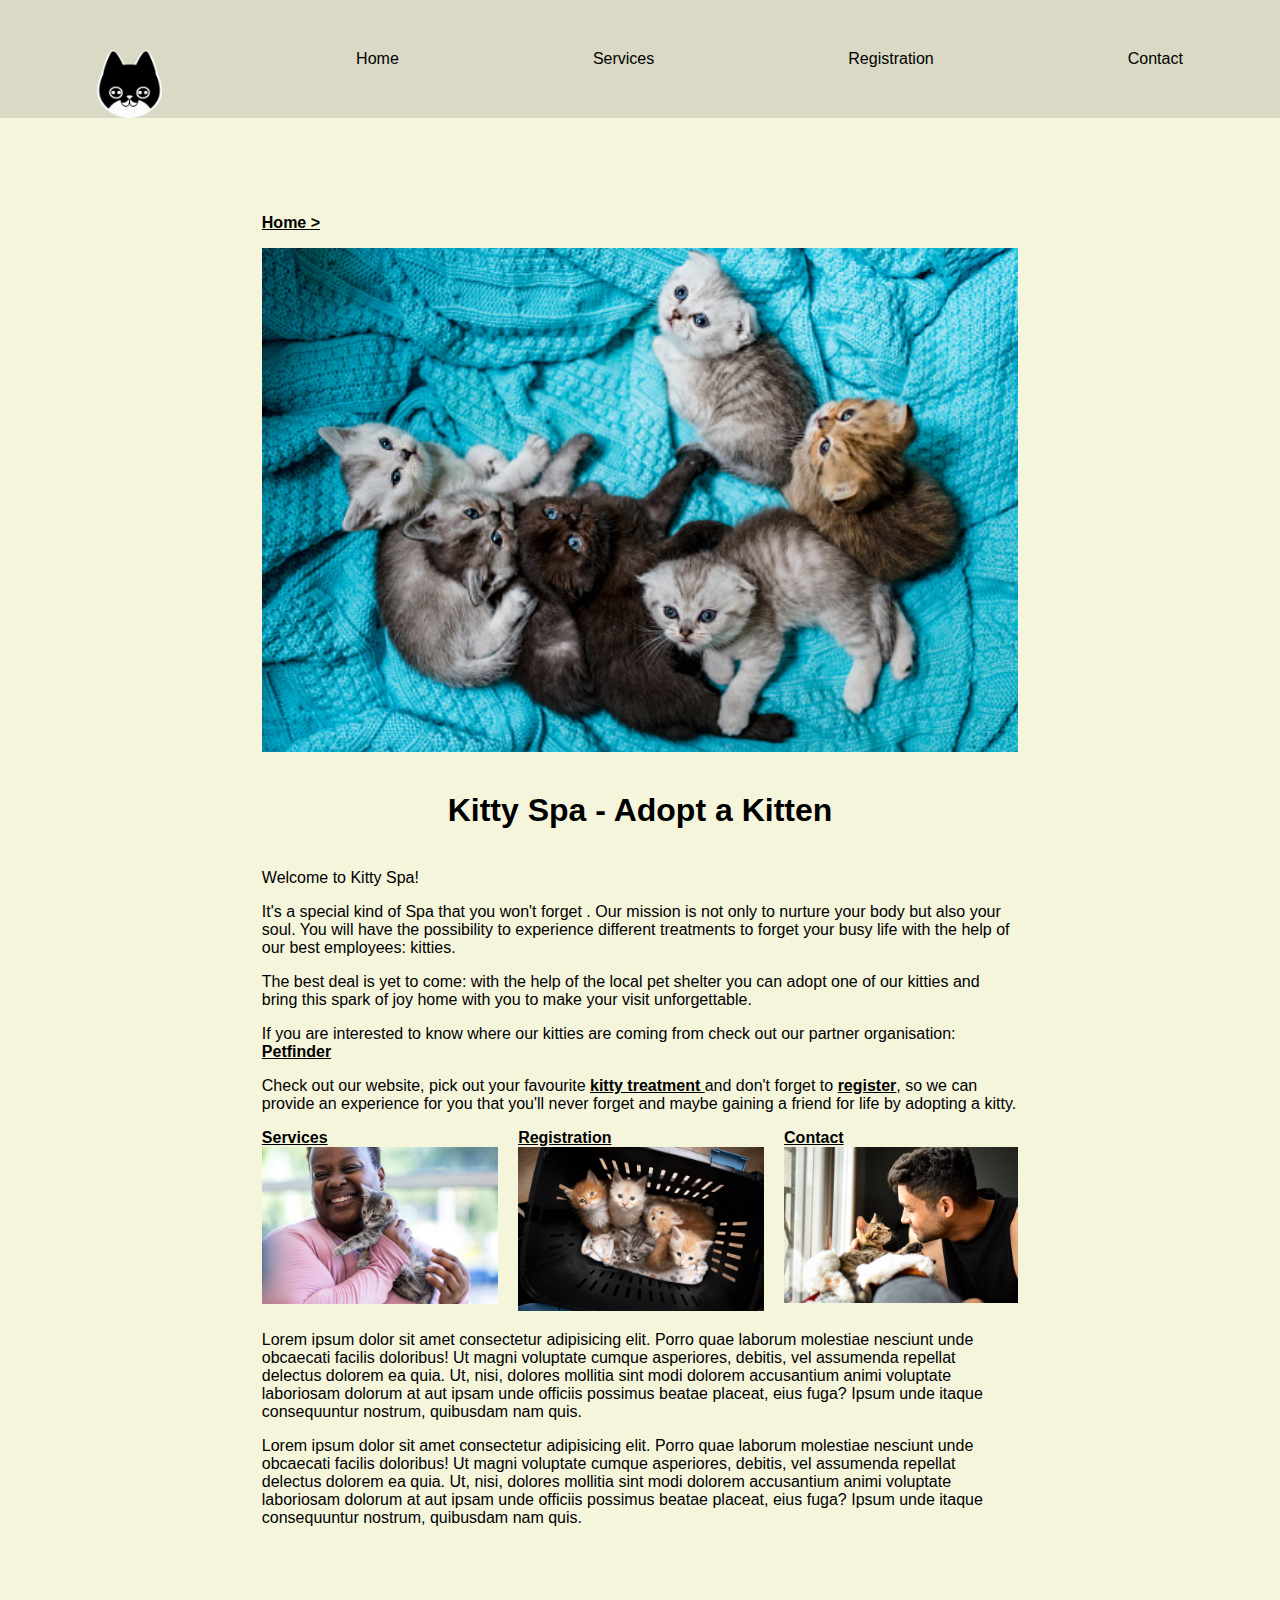
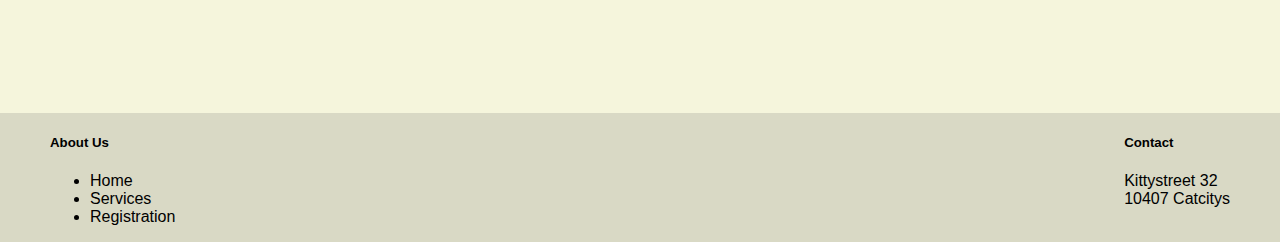
==== index.html @ 0977b389 "rename html file to index" ====
<!DOCTYPE html>
<html lang="en">

<head>
    <meta charset="UTF-8">
    <meta http-equiv="X-UA-Compatible" content="IE=edge">
    <meta name="viewport" content="width=device-width, initial-scale=1.0">
    <link rel="stylesheet" href="style.css">
    <title>Kitty Spa - Adopt a Kitty</title>
    <meta name="description"
        content="The best wellnes and beauty treatments by kitties. After a wonderful welness treatment adopt your favourite Kitty!">

</head>

<body>

    <header>
        <nav>

            <img src="cat-logo.png" alt="cat logo" class="logo">
            <a href="index.html">Home</a>
            <a href="content.html">Services</a>
            <a href="registration.html">Registration</a>
            <a href="contact.html">Contact</a>


        </nav>
    </header>
    <main>
        <div>
            <p class="bradcrumb" style="padding-top:80px">
                <a class="breadcrumb" href="index.html">Home > </a>
            </p>


            <img class="heropicture" src="kittensgroup.jpg" alt="kittens in a group">

            <h1>Kitty Spa - Adopt a Kitten</h1>
            <p>Welcome to Kitty Spa!</p>
            <p>It's a special kind of Spa that you won't forget .
                Our mission is not only to nurture your body but also your soul. You will have the possibility to
                experience
                different treatments to forget your busy life with the help of our best employees: kitties.
            </p>
            <p>The best deal is yet to come: with the help of the local pet shelter you can adopt one of our kitties and
                bring
                this spark of joy home with you to make your visit unforgettable.

            </p>


            <p>If you are interested to know where our kitties are coming from check out our partner organisation: <a
                    rel="nofollow" href="https://www.petfinder.com/pet-adoption/cat-adoption/">Petfinder</a>
            </p>
            <p>Check out our website, pick out your favourite <a href="content.html" target="_blank">kitty treatment
                </a> and don't
                forget
                to <a href="registration.html" target="_blank">register</a>, so we can provide an experience for you
                that you'll never
                forget and maybe gaining a friend for life by adopting a kitty.</p>
            <div class="flex-images">
                <div><a href="content.html" target="_blank">Services<img src="kittyhuman1.jpg"
                            alt="kittwen with a woman"> </a></div>

                <div><a href="registration.html" target="_blank">Registration<img src="kittengroup2.jpg"
                            alt="kittens in a basket"> </a> </div>
                <div><a href="contact.html" target="_blank">Contact<img src="kittyhuman2.jpg"
                            alt="kitten with a man"></a></div>
            </div>
        </div>
        <p>Lorem ipsum dolor sit amet consectetur adipisicing elit. Porro quae laborum molestiae nesciunt unde obcaecati
            facilis doloribus! Ut magni voluptate cumque asperiores, debitis, vel assumenda repellat delectus dolorem ea
            quia.
            Ut, nisi, dolores mollitia sint modi dolorem accusantium animi voluptate laboriosam dolorum at aut ipsam
            unde officiis possimus beatae placeat, eius fuga? Ipsum unde itaque consequuntur nostrum, quibusdam nam
            quis.</p>
        <p>Lorem ipsum dolor sit amet consectetur adipisicing elit. Porro quae laborum molestiae nesciunt unde obcaecati
            facilis doloribus! Ut magni voluptate cumque asperiores, debitis, vel assumenda repellat delectus dolorem ea
            quia.
            Ut, nisi, dolores mollitia sint modi dolorem accusantium animi voluptate laboriosam dolorum at aut ipsam
            unde officiis possimus beatae placeat, eius fuga? Ipsum unde itaque consequuntur nostrum, quibusdam nam
            quis.</p>
        <div class="flex-video">
            <video autoplay muted loop>
                <source src="so-many-cute-kittens-videos-compilation-2018.mp4" type="video/mp4">


            </video>
        </div>
    </main>
    <footer>
        <div class="flex-container">
            <div>
                <h5>About Us</h5>
                <ul>
                    <li><a href="index.html" target="_blank">Home</a></li>
                    <li><a href="content.html" target="_blank">Services</a></li>
                    <li><a href="registration.html" target="_blank">Registration</a></li>
                </ul>
            </div>
            <div class="footercontainer">
                <h5>Contact</h5>
                Kittystreet 32 <br>
                10407 Catcitys

            </div>
        </div>
    </footer>
</body>

</html>
---- style.css ----
/* ul {
    list-style-type: none;
    margin: 0;
    padding: 0;
}

li {
    display: inline;
    padding-right: 50px;

} !-- 1st attep to align the nav bar --> was a list 
2nd attemp: make a flexbox*/

.logo {
    width: 65px;
    /* float: left; */
    /* padding-left: 308px; */
}

nav {
    display: flex;

    justify-content: space-around;
    /* align-items: center; */
    background-color: #d9d9c5;
    padding-top: 50px;
}




body {
    background-color: beige;


    margin: 0 auto 0 auto;
    font-family: Geneva, Tahoma, sans-serif;
}

main {
    max-width: 85ch;
    margin: 0 auto;
}

.breadcrumb {

    padding-top: 80px;
}

@keyframes header {
    from {
        color: black;
    }

    to {
        color: #43BBD0;
    }

}

h1 {
    text-align: center;
    margin: 40px auto 40px auto;
    animation-name: header;
    animation-duration: 3s;
    animation-iteration-count: infinite;
}

a {
    color: black;
    text-decoration: none;
}

main a {
    text-decoration: underline;
    font-weight: 600;
}



a:hover {
    text-decoration: underline;

}



.heropicture {
    width: 85ch;
    display: block;
    margin-left: auto;
    margin-right: auto;
}

/* img { 
    display: block;
    margin-bottom: 16px;
    margin-left: auto;
    margin-right: auto;
} */

.flex-images {
    display: flex;
    max-width: 85ch;
    justify-content: space-between;
    /* background-color: blueviolet; */
    gap: 20px;
}



.flex-images div img {

    flex-shrink: 1;
    width: 100%;
    height: auto;
}

/* .flex-images div a {
    align-self: flex-end;
} */

video {
    width: 640px;
    height: autopx;
}

.flex-video {
    display: flex;
    justify-content: center;
    margin-bottom: 20px;
}


footer {

    background-color: #d9d9c5;
    display: inline;
}

.flex-container {
    padding: 0 50px;
    display: flex;
    justify-content: space-between;
    align-items: space-between;
    background-color: #d9d9c5;
}

.flex-container ul {
    display: flex;
    flex-direction: column;
}
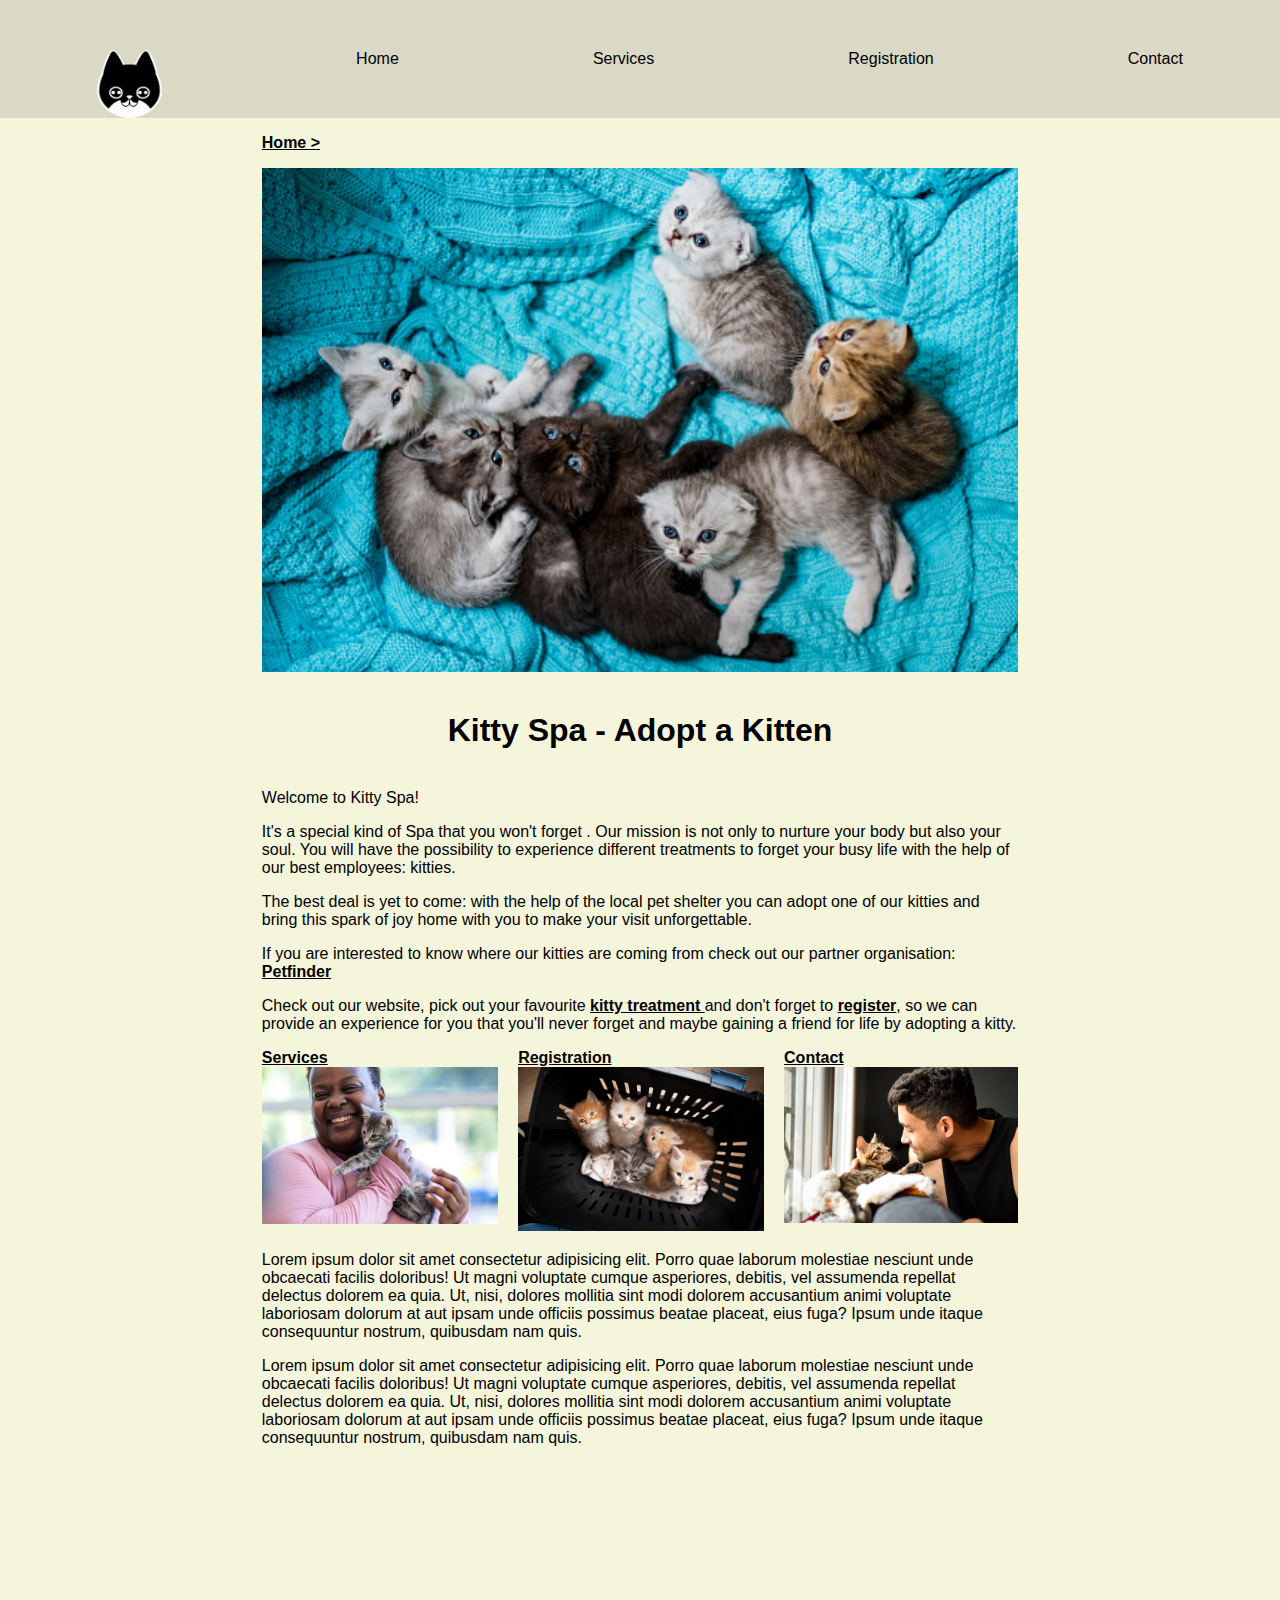
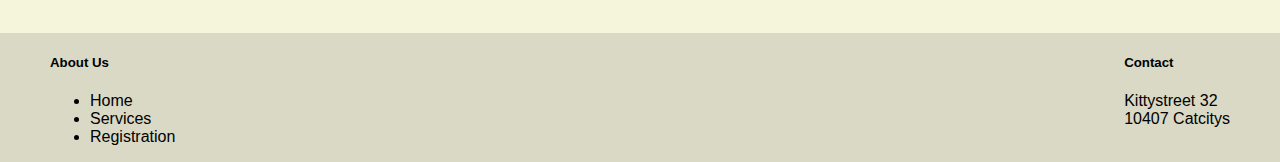
==== commit f0b2f8a3: "remove inline style from breadcrumb" ====
--- a/index.html
+++ b/index.html
@@ -28,7 +28,7 @@
     </header>
     <main>
         <div>
-            <p class="bradcrumb" style="padding-top:80px">
+            <p class="bradcrumb">
                 <a class="breadcrumb" href="index.html">Home > </a>
             </p>
 
